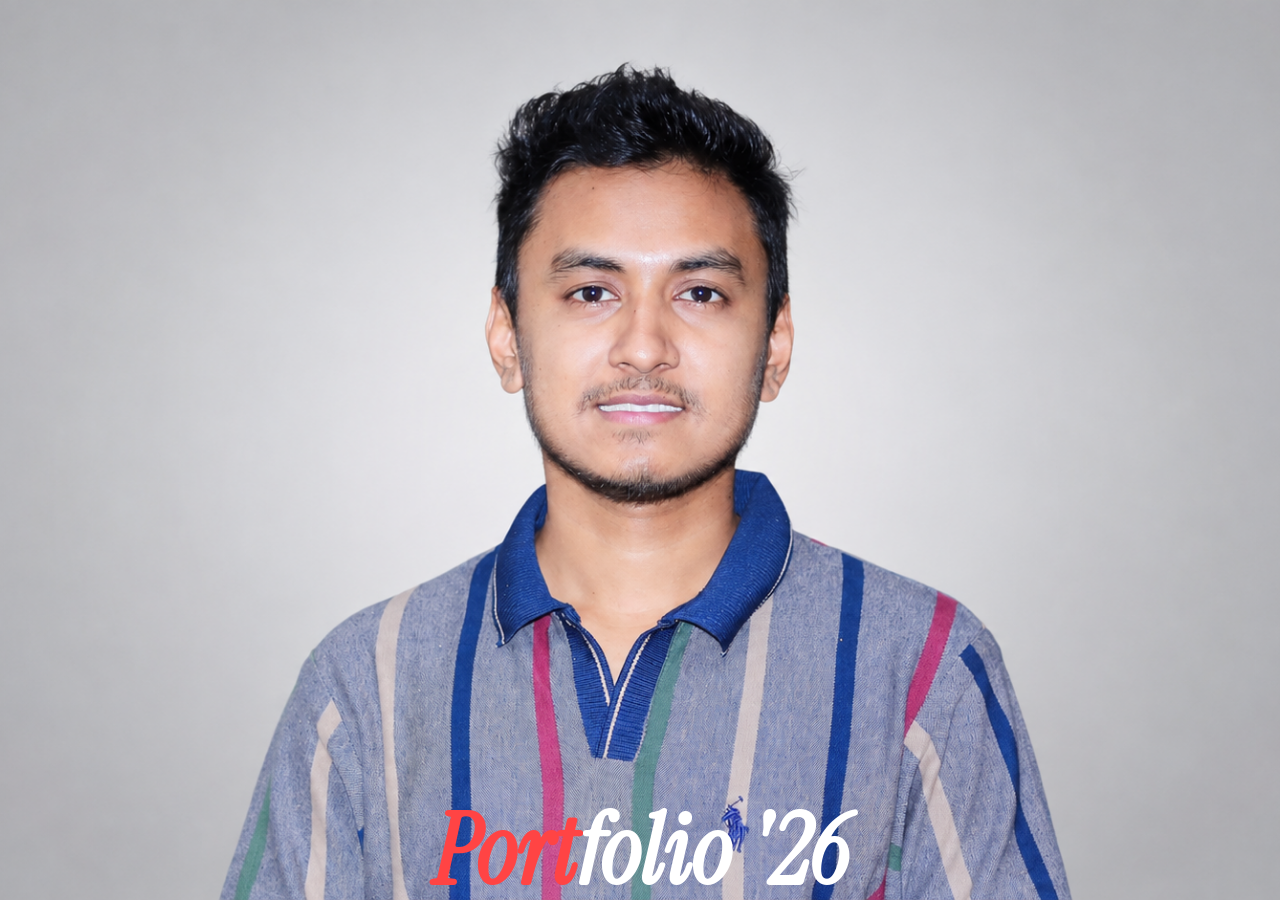
==== index.html @ 5804b8cd "initial uploaded" ====
<!DOCTYPE html> <!--  This site was created by Adib Mahmud (© Code by Adib)  -->
<html lang="en">
<head>
    <meta charset="UTF-8">
    <meta name="viewport" content="width=device-width, initial-scale=1.0">
    <title>Adib Mahmud • Freelance Designer & Developer</title>
    <meta name="description" content="Helping brands thrive in the digital world. Delivering tailor-made digital designs and building interactive websites from scratch. © Code by Adib"/>
    <meta property="og:title" content="Adib Mahmud • Freelance Designer & Developer"/>
    <meta property="og:description" content="Helping brands thrive in the digital world. Delivering tailor-made digital designs and building interactive websites from scratch. © Code by Adib"/>
    <meta property="og:site_name" content="Adib Mahmud"/>
    <meta property="og:locale" content="en"/>
    <link rel="shortcut icon" href="" type="image/x-icon"> <!-- will be added-->
    <link rel="stylesheet" href="style.css">

</head>
<body>

        <header class="hero-container">
            <div class="hero-text">
                    <!-- <h4>Welcome to my</h4> -->
                    <h3><span>Port</span>folio '26</h3>
                    <!-- <div class="id-text">
                        <h2>Adib Mahmud</h2>
                        <h4>Web Developer</h4>
                    </div> -->
            </div>
            <!-- <img src="./images/hero-img.png" alt="" class="hero-img"> -->
        </header>

</body>
</html>
---- style.css ----
@import url('https://fonts.googleapis.com/css2?family=Archivo:ital,wght@0,100..900;1,100..900&family=Geist+Mono:ital,wght@0,100..900;1,100..900&family=Instrument+Serif:ital@0;1&family=Inter:ital,opsz,wght@0,14..32,100..900;1,14..32,100..900&display=swap');

* {
    margin: 0;
    padding: 0;
    box-sizing: border-box;
}
html::-webkit-scrollbar {
    display: none;
    scroll-behavior: smooth;
}
:root {
    --color-dark: #1C1D20;
    --color-dark-dark: #141517;
    --color-light: #FFFFFF;
    --color-blue: #455CE9;
    --color-blue-dark: #334BD3;
    --color-gray: #999D9E;
    --color-lightgray: #E9EAEB;
    --color-white: #FFFFFF;
    --color-border: rgba(28, 29, 32, 0.175);
    --color-border-solid: #D2D2D2;
    --color-border-light: rgba(255, 255, 255, 0.2);
    --color-border-solid-light: #545557;
    --color-text: #1C1D20;
    --color-text-light: #FFF;
    --alert-error: #ff4444;
    --alert-success: #24C958;
}
.container {
    max-width: 1200px;
    margin: 0 auto;
}
h1, h2 {
    font-family: "Archivo", sans-serif;
}

h3 {
    font-family: "Instrument Serif", serif;
}

h4 {  
    font-family: "Geist Mono", monospace;
    text-transform: uppercase;
}

/* h5, h6 {
    
} */

p {
    font-family: "Inter", sans-serif;
}

img {
    width: 100%;
    height: 100vh;
    object-fit: cover;
}
.hero-container {
    background-image: url('./images/hero-img.png');
    background-position: center;
    background-repeat: no-repeat;
    background-size: cover;
    width: 100%;
    height: 100vh;
    position: relative;
    display: flex;
    align-items: end;
    justify-content: center;

}

.hero-text {
    text-align: center;
    /* position: absolute;
    bottom: 2rem; */
    /* left: 50%;
    right: 50%;
    transform: translateX(-50%, -50%); */
}

.hero-text h3 {
    font-size: clamp(3rem, 20vw, 6rem);
    line-height: 1;
    color: var(--color-text-light);
    font-style: italic;
}

.hero-text h3 span {
    color: var(--alert-error);
}
.hero-img {
    position: relative;
}

.hero-text .id-text {
    color: var(--color-text-light);
}
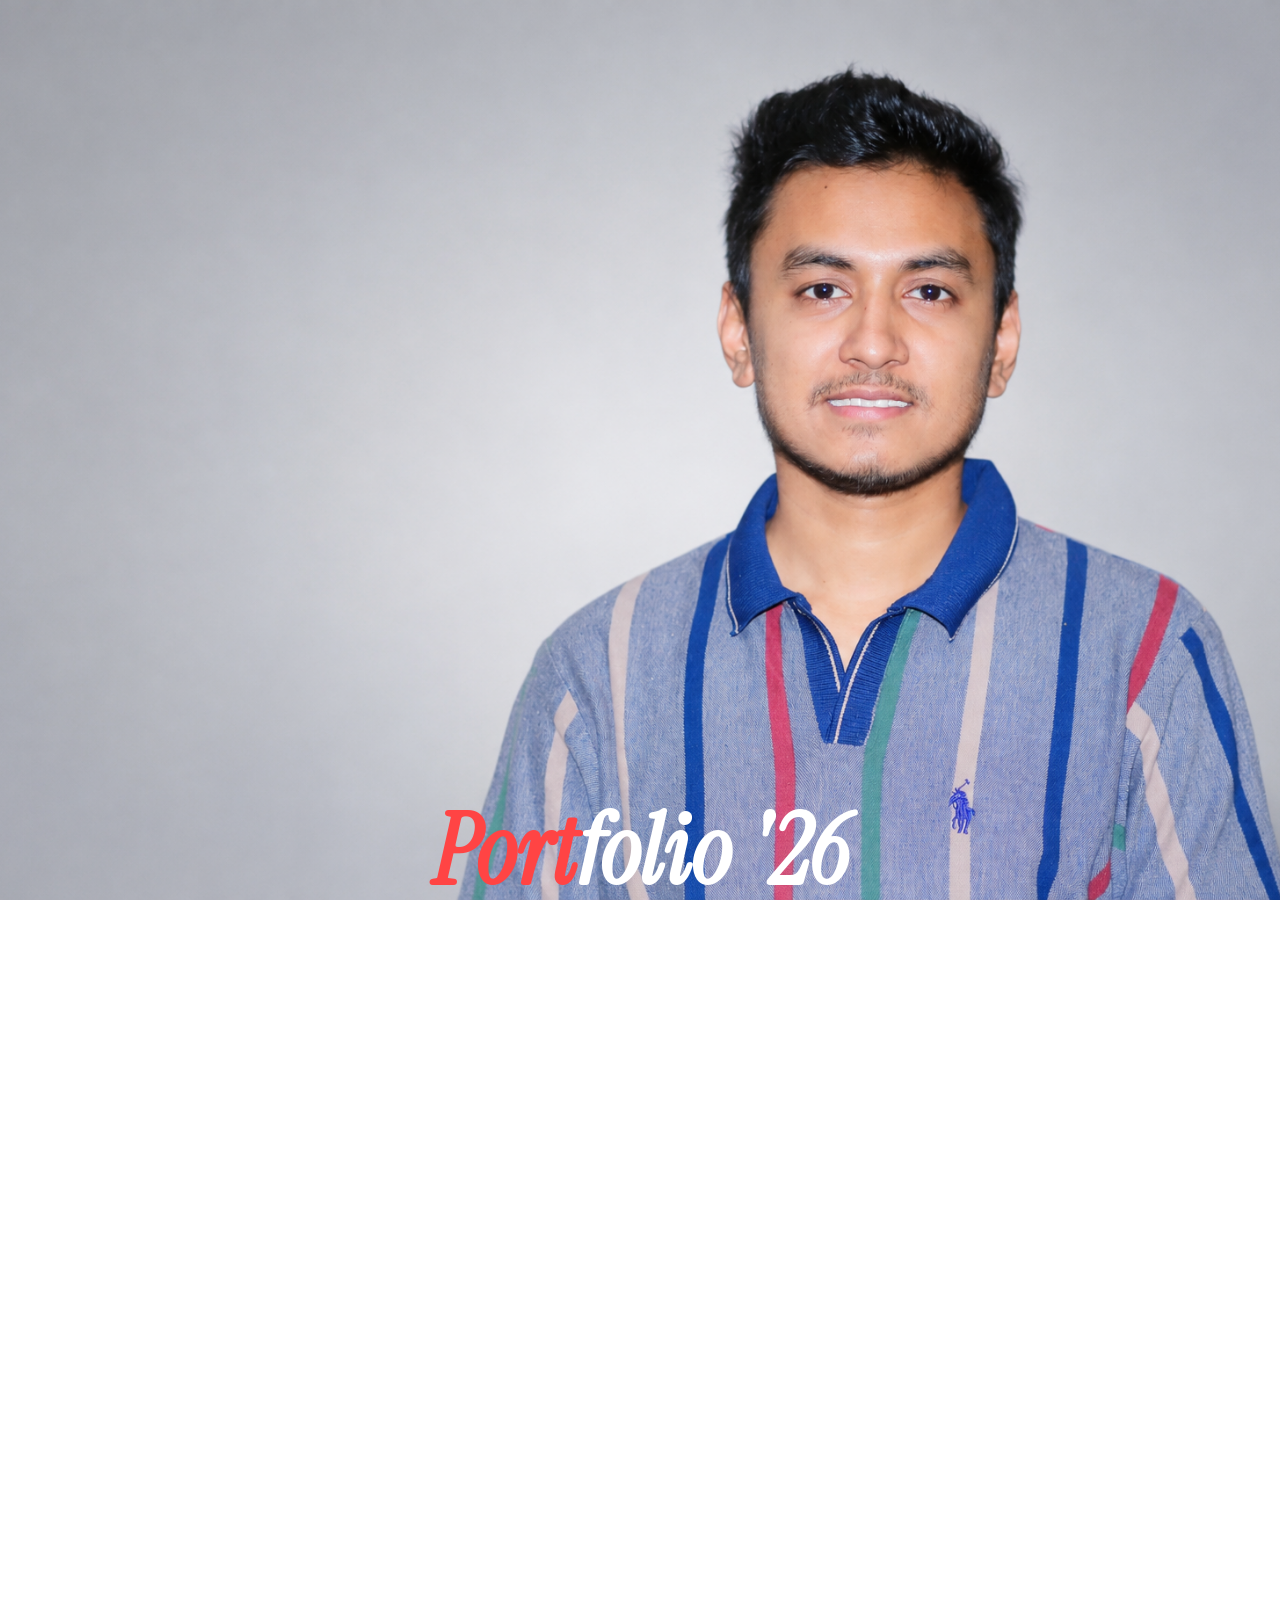
==== commit 96913c18: "fonts and some file added" ====
--- a/index.html
+++ b/index.html
@@ -27,5 +27,11 @@
             <!-- <img src="./images/hero-img.png" alt="" class="hero-img"> -->
         </header>
 
+        <section class="container">
+            <div class="about-container">
+                    
+            </div>
+        </section>
+
 </body>
 </html>
--- a/style.css
+++ b/style.css
@@ -58,19 +58,27 @@
     object-fit: cover;
 }
 .hero-container {
-    background-image: url('./images/hero-img.png');
+    background-image: url('./images/adib-right-1.png');
+     /* background:
+    radial-gradient(ellipse at 50% 43%, rgba(91, 0, 176, .55) 0%, transparent 42%),
+    radial-gradient(ellipse at 23% 76%, rgba(0, 80, 255, .88) 0%, transparent 42%),
+    radial-gradient(ellipse at 82% 70%, rgba(102, 0, 255, .58) 0%, transparent 38%),
+    linear-gradient(125deg, #10052d 0%, #180344 48%, #09051d 100%); */
     background-position: center;
     background-repeat: no-repeat;
     background-size: cover;
-    width: 100%;
-    height: 100vh;
+    min-height: 100vh;
     position: relative;
     display: flex;
     align-items: end;
     justify-content: center;
-
 }
-
+.hero-container::after {
+    background-image: linear-gradient(red, blue);
+    opacity: 999;
+    z-index: 1;
+    position: absolute;
+}
 .hero-text {
     text-align: center;
     /* position: absolute;
@@ -81,7 +89,7 @@
 }
 
 .hero-text h3 {
-    font-size: clamp(3rem, 20vw, 6rem);
+    font-size: 6rem;
     line-height: 1;
     color: var(--color-text-light);
     font-style: italic;
@@ -96,4 +104,8 @@
 
 .hero-text .id-text {
     color: var(--color-text-light);
+}
+
+.about-container {
+    height: 80vh;
 }
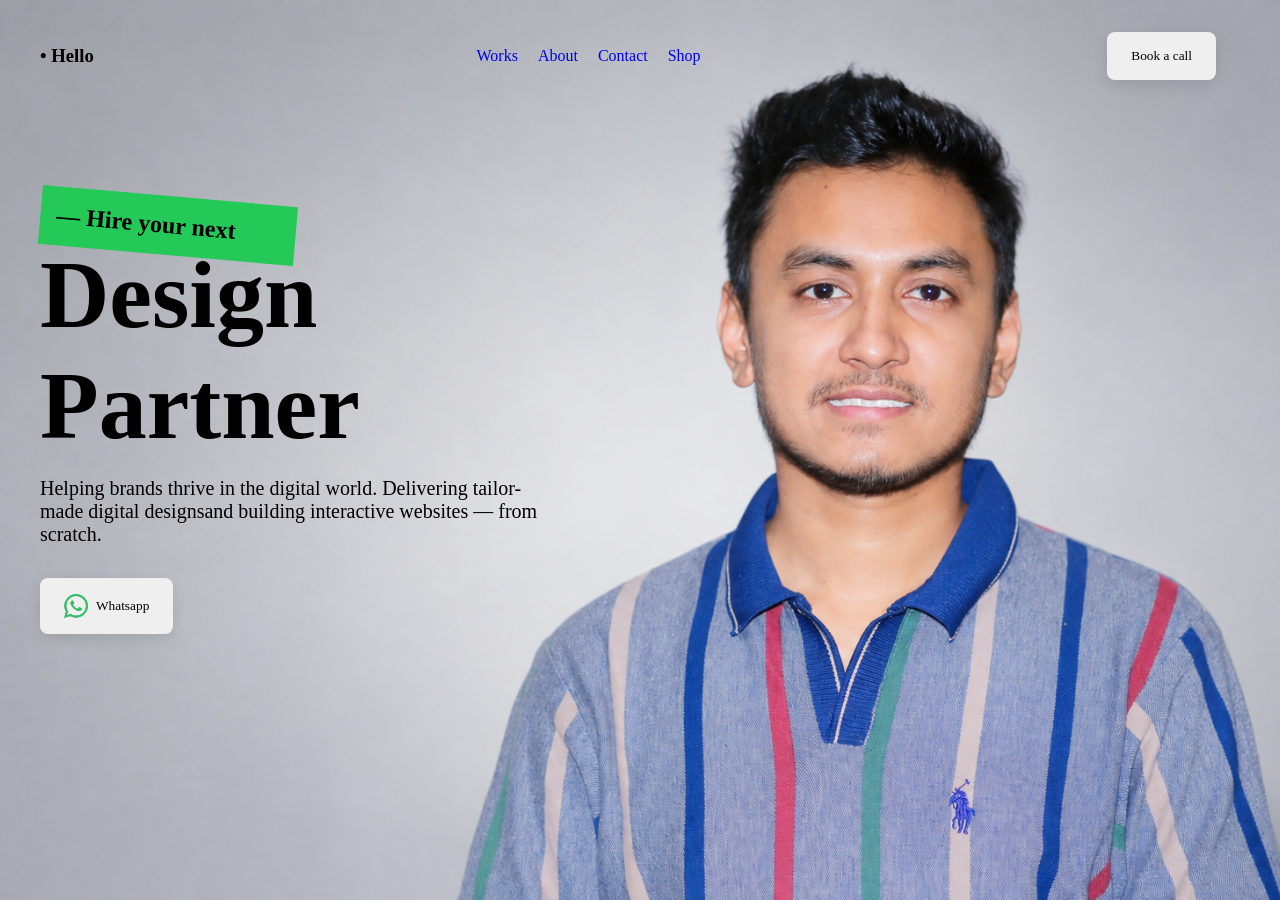
==== commit c243db17: "basic hero section html and css" ====
--- a/index.html
+++ b/index.html
@@ -9,29 +9,56 @@
     <meta property="og:description" content="Helping brands thrive in the digital world. Delivering tailor-made digital designs and building interactive websites from scratch. © Code by Adib"/>
     <meta property="og:site_name" content="Adib Mahmud"/>
     <meta property="og:locale" content="en"/>
-    <link rel="shortcut icon" href="" type="image/x-icon"> <!-- will be added-->
+    <link rel="shortcut icon" href="./images/fav-adib.png" type="image/x-icon">
+    <link rel="stylesheet" href="./responsive.css">
     <link rel="stylesheet" href="style.css">
 
 </head>
 <body>
 
-        <header class="hero-container">
-            <div class="hero-text">
-                    <!-- <h4>Welcome to my</h4> -->
-                    <h3><span>Port</span>folio '26</h3>
-                    <!-- <div class="id-text">
-                        <h2>Adib Mahmud</h2>
-                        <h4>Web Developer</h4>
-                    </div> -->
-            </div>
-            <!-- <img src="./images/hero-img.png" alt="" class="hero-img"> -->
+        <header>
+               <div class="container">
+
+                   <div class="header__wrapper">
+                     <div class="header__logo">
+                        <h3>• Hello</h3>
+                    </div>
+                    <nav>
+                        <ul>
+                            <li><a href="#">Works</a></li>
+                            <li><a href="#">About</a></li>
+                            <li><a href="#">Contact</a></li>
+                            <li><a href="#">Shop</a></li>
+                        </ul>
+                    </nav>
+                        <div class="book__call btn">
+                            <button>Book a call</button>
+                        </div>
+                   </div>
+
+                   <!-- Hero  -->
+                   <section>
+                        <div class="hero">
+                            <div class="hero__text">
+                                <h4>— Hire your next</h4>
+                                <h1 contenteditable="true">Design Partner</h1>
+                                <p>Helping brands thrive in the digital world. Delivering tailor-made digital designsand  building interactive websites — from scratch.</p>
+                            </div>
+
+                            <div class="hero__btn">
+                                <button>
+                                    <img src="./images/icons/whatsapp.png" alt="">
+                                    <span>Whatsapp</span>
+                                </button>
+                            </div>
+                        </div>
+                   </section>
+
+
+
+
+               </div> <!-- container-->
         </header>
-
-        <section class="container">
-            <div class="about-container">
-                    
-            </div>
-        </section>
 
 </body>
 </html>
--- a/responsive.css
+++ b/responsive.css
@@ -0,0 +1,7 @@
+/* Mobile  */
+
+@media screen and (max-widht: 375px){
+    header {
+        padding: 1rem;
+    }
+}
--- a/style.css
+++ b/style.css
@@ -5,10 +5,25 @@
     padding: 0;
     box-sizing: border-box;
 }
-html::-webkit-scrollbar {
+
+body, button {
+    font-family: "Instrument Serif", serif;
+}
+
+button {
+    padding: 1rem 1.5rem;
+    border-radius: .5rem;
+    box-shadow: 0px 5px 15px rgba(1, 1, 1, 0.1);
+}
+
+.btn {
+    padding: 1rem 1.5rem;
+    border-radius: .5rem;
+}
+/* html::-webkit-scrollbar {
     display: none;
     scroll-behavior: smooth;
-}
+} */
 :root {
     --color-dark: #1C1D20;
     --color-dark-dark: #141517;
@@ -31,81 +46,108 @@
     max-width: 1200px;
     margin: 0 auto;
 }
-h1, h2 {
-    font-family: "Archivo", sans-serif;
+
+li {
+    list-style: none;
+}
+a {
+    text-decoration: none;
 }
 
-h3 {
-    font-family: "Instrument Serif", serif;
+button {
+    border: none;
+    outline: none;
+    cursor: pointer;
 }
 
-h4 {  
-    font-family: "Geist Mono", monospace;
-    text-transform: uppercase;
+header {
+    background-image: url("images/adib-right.png");
+    height: 100vh;
+    width: 100%;
+    background-repeat: no-repeat;
+    background-size: cover;
+    aspect-ratio: 16 / 9;
+    background-position: center;
+    /* position: relative; */
+
 }
 
-/* h5, h6 {
-    
+header::after {
+    content: '';
+    height: 100vh;
+    width: 100%;
+   
+    background-image: linear-gradient(red, green);
+    /* position: absolute; */
+    top: 0;
+    left: 0;
+    opacity: 0.5;
+
+}
+.header__wrapper {
+    display: flex;
+    justify-content: space-between;
+    align-items: center;
+    padding-top: 1rem;
+}
+
+
+.header__wrapper ul {
+    display: flex;
+    gap: 1.25rem;
+}
+.header__wrapper ul a:hover {
+    text-decoration: underline;
+}
+/* .header__wrapper button {
+    padding: 1rem 1.5rem;
+    border-radius: .5rem;
+    box-shadow: 0px 5px 15px rgba(1, 1, 1, 0.1);
 } */
 
-p {
-    font-family: "Inter", sans-serif;
-}
-
-img {
-    width: 100%;
-    height: 100vh;
-    object-fit: cover;
-}
-.hero-container {
-    background-image: url('./images/adib-right-1.png');
-     /* background:
-    radial-gradient(ellipse at 50% 43%, rgba(91, 0, 176, .55) 0%, transparent 42%),
-    radial-gradient(ellipse at 23% 76%, rgba(0, 80, 255, .88) 0%, transparent 42%),
-    radial-gradient(ellipse at 82% 70%, rgba(102, 0, 255, .58) 0%, transparent 38%),
-    linear-gradient(125deg, #10052d 0%, #180344 48%, #09051d 100%); */
-    background-position: center;
-    background-repeat: no-repeat;
-    background-size: cover;
-    min-height: 100vh;
-    position: relative;
-    display: flex;
-    align-items: end;
-    justify-content: center;
-}
-.hero-container::after {
-    background-image: linear-gradient(red, blue);
-    opacity: 999;
-    z-index: 1;
-    position: absolute;
-}
-.hero-text {
-    text-align: center;
-    /* position: absolute;
-    bottom: 2rem; */
-    /* left: 50%;
-    right: 50%;
-    transform: translateX(-50%, -50%); */
-}
-
-.hero-text h3 {
-    font-size: 6rem;
-    line-height: 1;
-    color: var(--color-text-light);
-    font-style: italic;
-}
-
-.hero-text h3 span {
-    color: var(--alert-error);
-}
-.hero-img {
-    position: relative;
-}
-
-.hero-text .id-text {
+.header__wrapper button:hover {
+    background: var(--alert-error);
     color: var(--color-text-light);
 }
 
-.about-container {
-    height: 80vh;
+
+/* Hero   */
+
+.hero__text {
+    margin-top: 100px;
+}
+
+.hero__text h4 {
+    font-size: 1.5rem;
+    background: var(--alert-success);
+    padding: 1rem;
+    transform: rotate(5deg);
+    margin-bottom: -1rem;
+    z-index: -1;
+    width: 16rem;
+
+    /* margin-bottom: 1rem; */
+}
+.hero__text h1 {
+    font-size: 6rem;
+    width: 32rem;
+    /* margin-bottom: 1rem; */
+}
+
+.hero__text p {
+    margin-block: 1rem;
+    width: 32rem;
+    font-size: 1.25rem;
+}
+
+.hero__btn button {
+    display: flex;
+    align-items: center;
+    gap: .5rem;
+    margin-top: 2rem;
+    transition: all ease-in .2s;
+}
+
+.hero__btn button:hover {
+    margin-left: 8px;
 }
